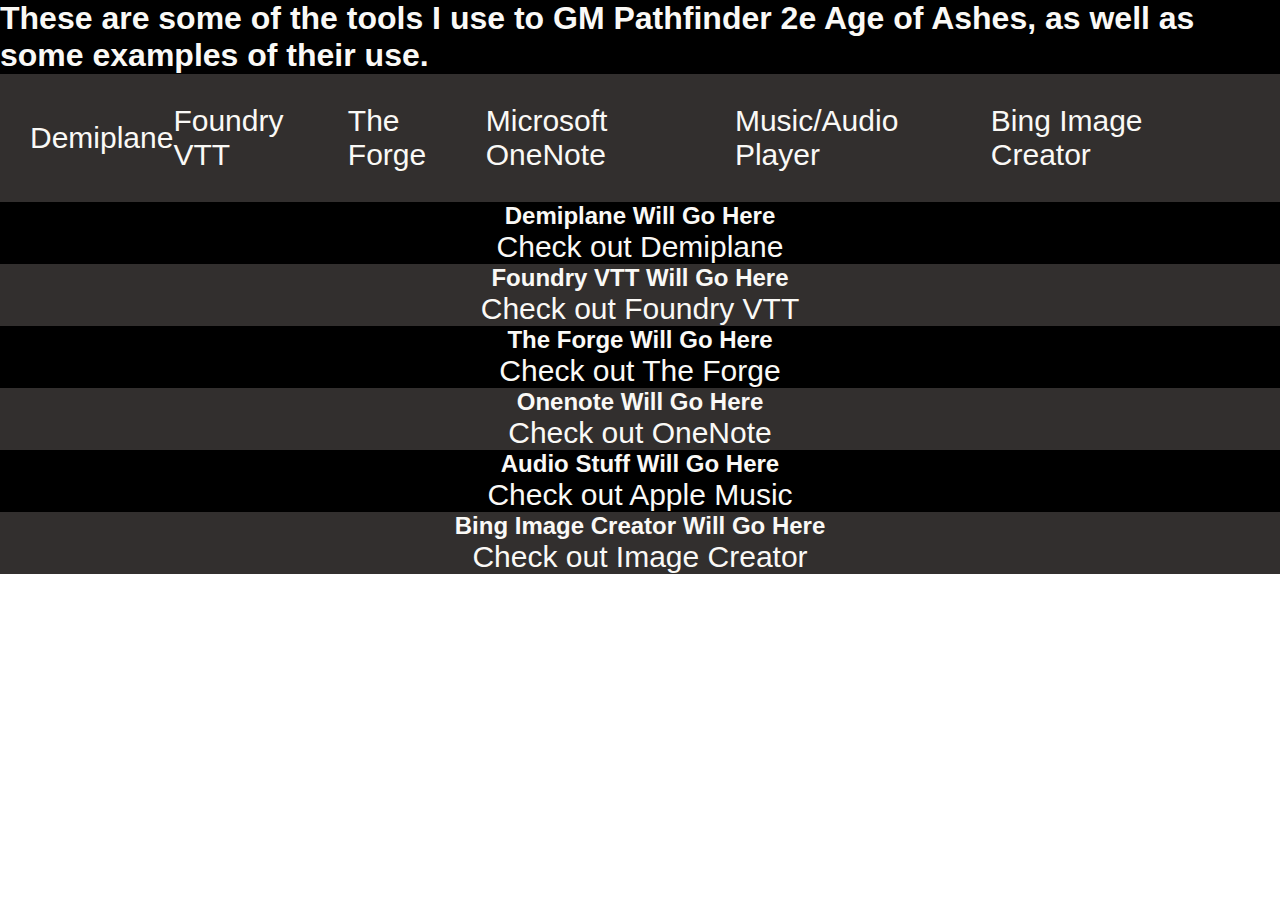
==== tools/tools.html @ 8d21a745 "Change the directory structure and hrefs" ====
<!DOCTYPE html>
<html lang="en">
    <head>
        <meta charset="UTF-8">
        <meta name="description" content="The tools I use to help GM Pathfinder 2e Age of Ashes.">
        <meta name="viewport" content="width=device-width, initial-scale=1">
        <title>Pathfinder 2e - Gamge Master Tools</title>
        <link rel="stylesheet" href="../css/style.css">
    </head>
    <style>
        * {
            font-family: Arial, Helvetica, sans-serif;
        }
    </style>
    <body>
        <div class="header">
            <h1>These are some of the tools I use to GM Pathfinder 2e Age of Ashes, as well as some examples of their use.</h1>
        </div>
        <div class="nav-bar">
            <ul>
                <li><a href="#">Demiplane</a></li>
                <li><a href="#">Foundry VTT</a></li>
                <li><a href="#">The Forge</a></li>
                <li><a href="#">Microsoft OneNote</a></li>
                <li><a href="#">Music/Audio Player</a></li>
                <li><a href="#">Bing Image Creator</a></li>
            </ul>
        </div>
        <div class="even demiplane-container">
            <h2>Demiplane Will Go Here</h2>
            <a href="https://www.demplane.com" target="_blank">Check out Demiplane</a>
        </div>
        <div class="odd foundry-container">
            <h2>Foundry VTT Will Go Here</h2>
            <a href="https://foundryvtt.com/" target="_blank">Check out Foundry VTT</a>
        </div>
        <div class="even forge-container">
            <h2>The Forge Will Go Here</h2>
            <a href="https://forge-vtt.com/" target="_blank">Check out The Forge</a>
        </div>
        <div class="odd onenote-container">
            <h2>Onenote Will Go Here</h2>
            <a href="https://www.onenote.com/" target="_blank">Check out OneNote</a>
        </div>
        <div class="even audio-container">
            <h2>Audio Stuff Will Go Here</h2>
            <a href="https://www.music.apple.com/" target="_blank">Check out Apple Music</a>
        </div>
        <div class="odd bing-container">
            <h2>Bing Image Creator Will Go Here</h2>
            <a href="https://www.bing.com/create/" target="_blank">Check out Image Creator</a>
        </div>
    </body>
</html>
---- css/style.css ----
* {
    color: #FAF9F6;
    font-family: Lancelot;
    margin: 0;
    padding: 0;
}

.header {
    display: flex;
    background-color: black;
    padding: 0;
    margin: 0;
    justify-content: center;
    align-items: center;
}

.even {
    display: flex;
    flex-direction: column;
    background-color: black;
    align-items: center;
    justify-content: center;
}

.odd {
    display: flex;
    flex-direction: column;
    background-color: #322F2E;
    align-items: center;
    justify-content: center;
}

.header-image img {
    padding: 0;
    margin: 0;
    width: 600px;
}

.summary-container {
    margin: 0;
    padding: 0;
    display: flex;
    align-items: center;
    justify-content: center;
    background-color: #322F2E;
}

.summary-subcontainer {
    width: 600px;
    display: flex;
    flex-wrap: wrap;
    padding: 32px;
}

.summary {
    color: #FAF9F6;
    font-size: 42px;
    text-align: center;
}

.nav-bar {
    background-color: #322F2E;
}

.nav-bar ul {
    display: flex;
    align-items: center;
    justify-content: space-evenly;
    list-style: none;
    padding: 30px;
}

a {
    text-decoration: none;
    font-size: 30px;
    color: #FAF9F6
}

.character-container {
    display: flex;
    background-color: black;
    padding: 30px;
    align-items: center;
    justify-content: space-evenly;
}

.caunt {
    display: flex;
    flex-direction: column;
    align-items: center;
    justify-content: center;
}

.caunt-image img {
    display: flex;
    width: 300;
    height: auto;
    align-items: center;
    justify-content: center;
}

.lev {
    display: flex;
    flex-direction: column;
    align-items: center;
    justify-content: center;
}

.lev-image img {
    display: flex;
    width: 300px;
    height: auto;
    align-items: center;
    justify-content: center;
}

.pyotr {
    display: flex;
    flex-direction: column;
    align-items: center;
    justify-content: center;
}

.pyotr-image img {
    display: flex;
    width: 300px;
    height: auto;
    align-items: center;
    justify-content: center;
}

.subsection {
    display: flex;
    align-items: center;
    justify-content: center;
    background-color: #322F2E;
    margin: 0;
    padding: 40px;
}

.sub-text {
    display: flex;
    align-items: center;
    justify-content: center;
    width: 900px;
}

.sub-text p {
    font-size: 42px;
}

.footer {
    display: flex;
    align-items: center;
    justify-content: center;
    background-color: black;
}

.footer p {
    font-size: 20px;
    margin: 0;
    padding: 20px;
}
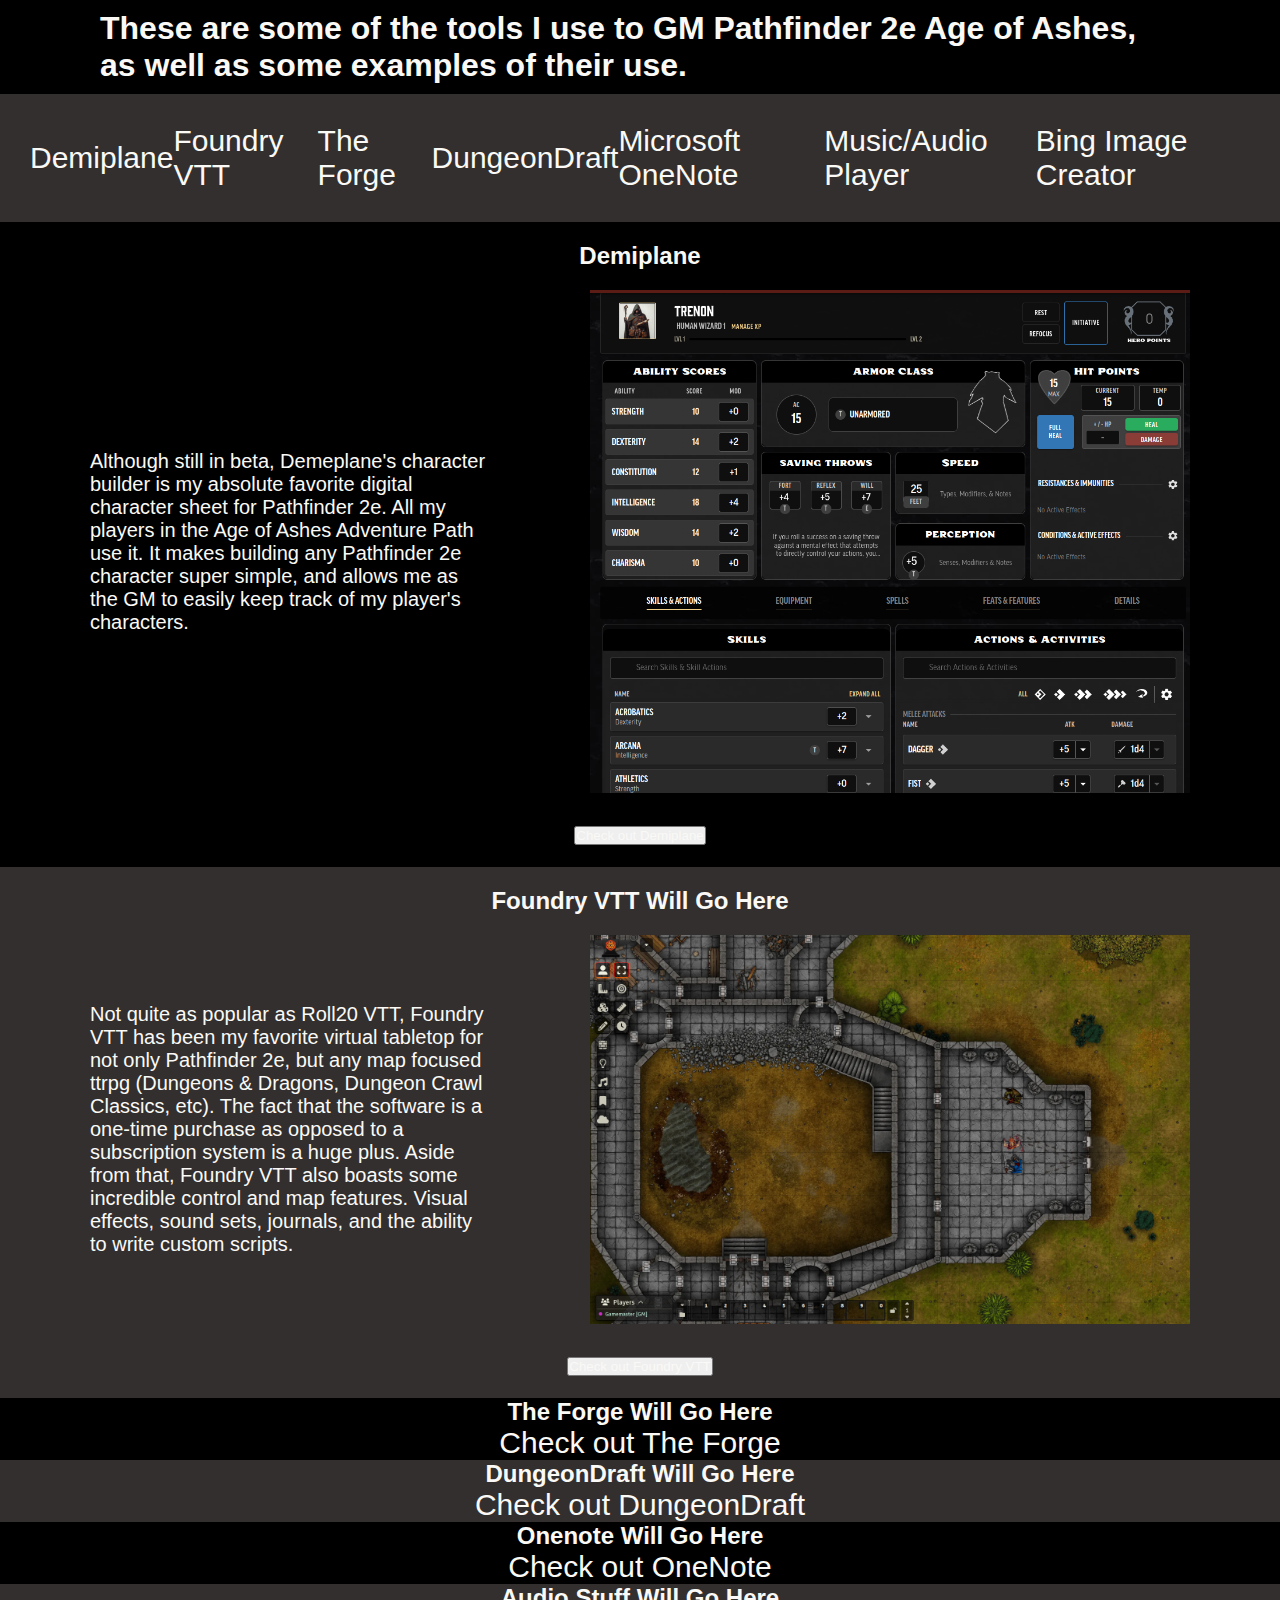
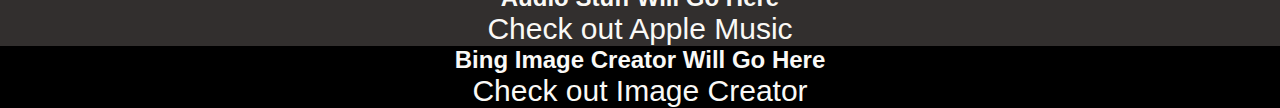
==== commit 1f8e0421: "Add new content to tools.html" ====
--- a/tools/tools.html
+++ b/tools/tools.html
@@ -5,48 +5,83 @@
         <meta name="description" content="The tools I use to help GM Pathfinder 2e Age of Ashes.">
         <meta name="viewport" content="width=device-width, initial-scale=1">
         <title>Pathfinder 2e - Gamge Master Tools</title>
+        <link href="https://cdn.jsdelivr.net/npm/bootstrap@5.3.2/dist/css/bootstrap.min.css" rel="stylesheet" integrity="sha384-T3c6CoIi6uLrA9TneNEoa7RxnatzjcDSCmG1MXxSR1GAsXEV/Dwwykc2MPK8M2HN" crossorigin="anonymous">
         <link rel="stylesheet" href="../css/style.css">
     </head>
     <style>
         * {
             font-family: Arial, Helvetica, sans-serif;
         }
+
+        p {
+            font-size: 20px;
+        }
     </style>
     <body>
         <div class="header">
-            <h1>These are some of the tools I use to GM Pathfinder 2e Age of Ashes, as well as some examples of their use.</h1>
+            <div class="tools-header">
+                <h1>These are some of the tools I use to GM Pathfinder 2e Age of Ashes, as well as some examples of their use.</h1>
+            </div>
         </div>
         <div class="nav-bar">
             <ul>
-                <li><a href="#">Demiplane</a></li>
-                <li><a href="#">Foundry VTT</a></li>
-                <li><a href="#">The Forge</a></li>
-                <li><a href="#">Microsoft OneNote</a></li>
-                <li><a href="#">Music/Audio Player</a></li>
-                <li><a href="#">Bing Image Creator</a></li>
+                <li><a href="#demiplane">Demiplane</a></li>
+                <li><a href="#foundry">Foundry VTT</a></li>
+                <li><a href="#forge">The Forge</a></li>
+                <li><a href="#dungeondraft">DungeonDraft</a></li>
+                <li><a href="#onenote">Microsoft OneNote</a></li>
+                <li><a href="#audio">Music/Audio Player</a></li>
+                <li><a href="#bing">Bing Image Creator</a></li>
             </ul>
         </div>
-        <div class="even demiplane-container">
-            <h2>Demiplane Will Go Here</h2>
-            <a href="https://www.demplane.com" target="_blank">Check out Demiplane</a>
+        <div id="demiplane" class="even demiplane-container">
+            <h2>Demiplane</h2>
+            <div class="demiplane-content">
+                <div class="demiplane-text">
+                    <p>
+                        Although still in beta, Demeplane's character builder is my absolute favorite
+                        digital character sheet for Pathfinder 2e. All my players in the Age of Ashes
+                        Adventure Path use it. It makes building any Pathfinder 2e character super simple,
+                        and allows me as the GM to easily keep track of my player's characters.
+                    </p>
+                </div>
+                <img src="images/demplane-character-sheet.png" alt="a screenshot of the demiplane character sheet">
+            </div>
+            <a href="https://app.demiplane.com/home"><button class="btn btn-primary" type="button">Check out Demiplane</button></a>
         </div>
-        <div class="odd foundry-container">
+        <div id="foundry" class="odd foundry-container">
             <h2>Foundry VTT Will Go Here</h2>
-            <a href="https://foundryvtt.com/" target="_blank">Check out Foundry VTT</a>
+            <div class="foundry-content">
+                <div class="foundry-text">
+                    <p>
+                        Not quite as popular as Roll20 VTT, Foundry VTT has been my favorite virtual tabletop for not only
+                        Pathfinder 2e, but any map focused ttrpg (Dungeons & Dragons, Dungeon Crawl Classics, etc). The fact
+                        that the software is a one-time purchase as opposed to a subscription system is a huge plus. Aside from
+                        that, Foundry VTT also boasts some incredible control and map features. Visual effects, sound sets,
+                        journals, and the ability to write custom scripts.
+                    </p>
+                </div>
+                <img src="images/foundry-vtt.png" alt="a screenshot of foundry vtt">
+            </div>
+            <a href="https://foundryvtt.com/"><button class="btn btn-primary" type="button">Check out Foundry VTT</button></a>
         </div>
-        <div class="even forge-container">
+        <div id="forge" class="even forge-container">
             <h2>The Forge Will Go Here</h2>
             <a href="https://forge-vtt.com/" target="_blank">Check out The Forge</a>
         </div>
-        <div class="odd onenote-container">
+        <div id="dungeondraft" class="odd dungeondraft-container">
+            <h2>DungeonDraft Will Go Here</h2>
+            <a href="#" target="_blank">Check out DungeonDraft</a>
+        </div>
+        <div id="onenote" class="even onenote-container">
             <h2>Onenote Will Go Here</h2>
             <a href="https://www.onenote.com/" target="_blank">Check out OneNote</a>
         </div>
-        <div class="even audio-container">
+        <div class="odd audio-container">
             <h2>Audio Stuff Will Go Here</h2>
             <a href="https://www.music.apple.com/" target="_blank">Check out Apple Music</a>
         </div>
-        <div class="odd bing-container">
+        <div id="bing" class="even bing-container">
             <h2>Bing Image Creator Will Go Here</h2>
             <a href="https://www.bing.com/create/" target="_blank">Check out Image Creator</a>
         </div>
--- a/css/style.css
+++ b/css/style.css
@@ -5,11 +5,13 @@
     padding: 0;
 }
 
+body {
+    background-color: black;
+}
+
 .header {
     display: flex;
     background-color: black;
-    padding: 0;
-    margin: 0;
     justify-content: center;
     align-items: center;
 }
@@ -161,3 +163,56 @@
     margin: 0;
     padding: 20px;
 }
+
+.tools-header {
+    display: flex;
+    padding: 10px 100px;
+}
+
+.demiplane-content {
+    display: flex;
+    align-items: center;
+    justify-content: space-between;
+    gap: 100px;
+    padding: 20px;
+}
+
+.demiplane-text {
+    display: flex;
+    align-items: center;
+    justify-content: flex-start;
+    width: 400px;
+}
+
+.demiplane-container {
+    display: flex;
+    padding: 20px;
+}
+
+.demiplane-container img {
+    width: 600px;
+}
+
+.foundry-content {
+    display: flex;
+    align-items: center;
+    justify-content: space-between;
+    gap: 100px;
+    padding: 20px;
+}
+
+.foundry-text {
+    display: flex;
+    align-items: center;
+    justify-content: flex-start;
+    width: 400px;
+}
+
+.foundry-container {
+    display: flex;
+    padding: 20px;
+}
+
+.foundry-container img {
+    width: 600px;
+}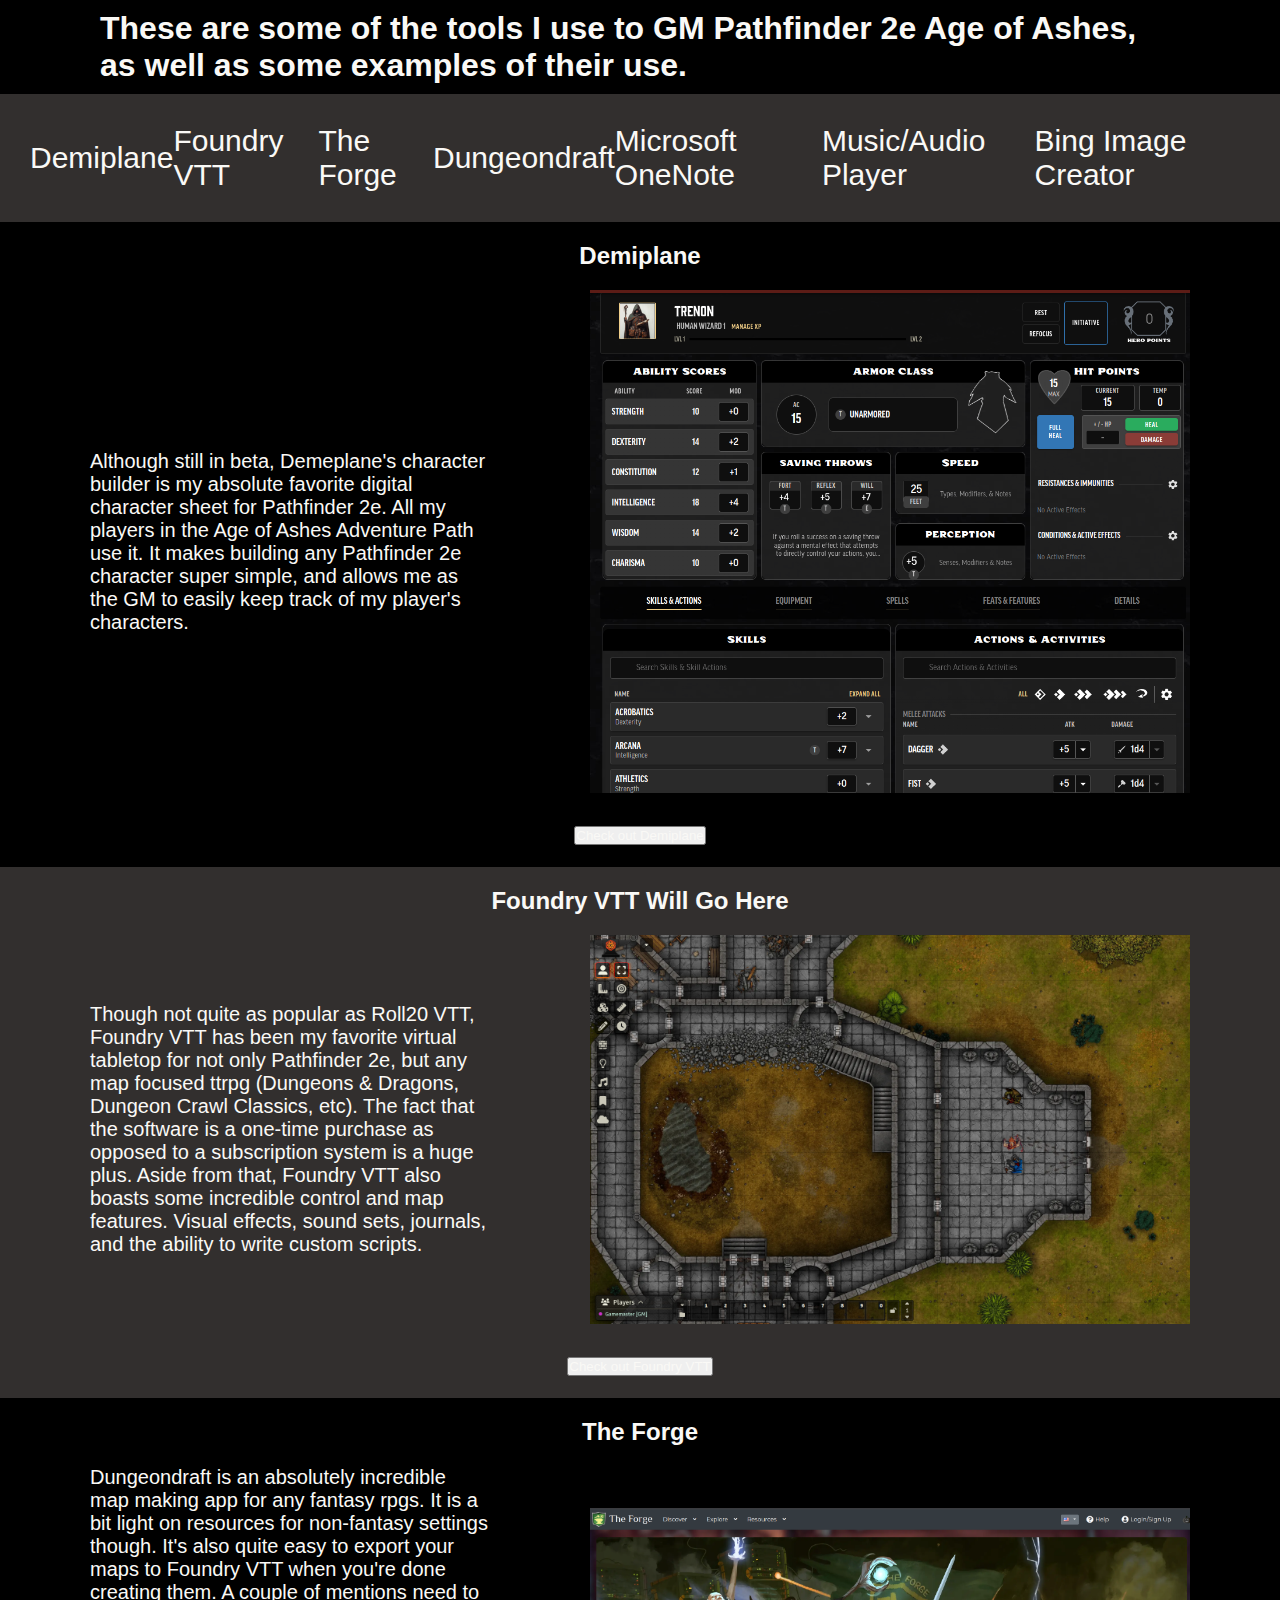
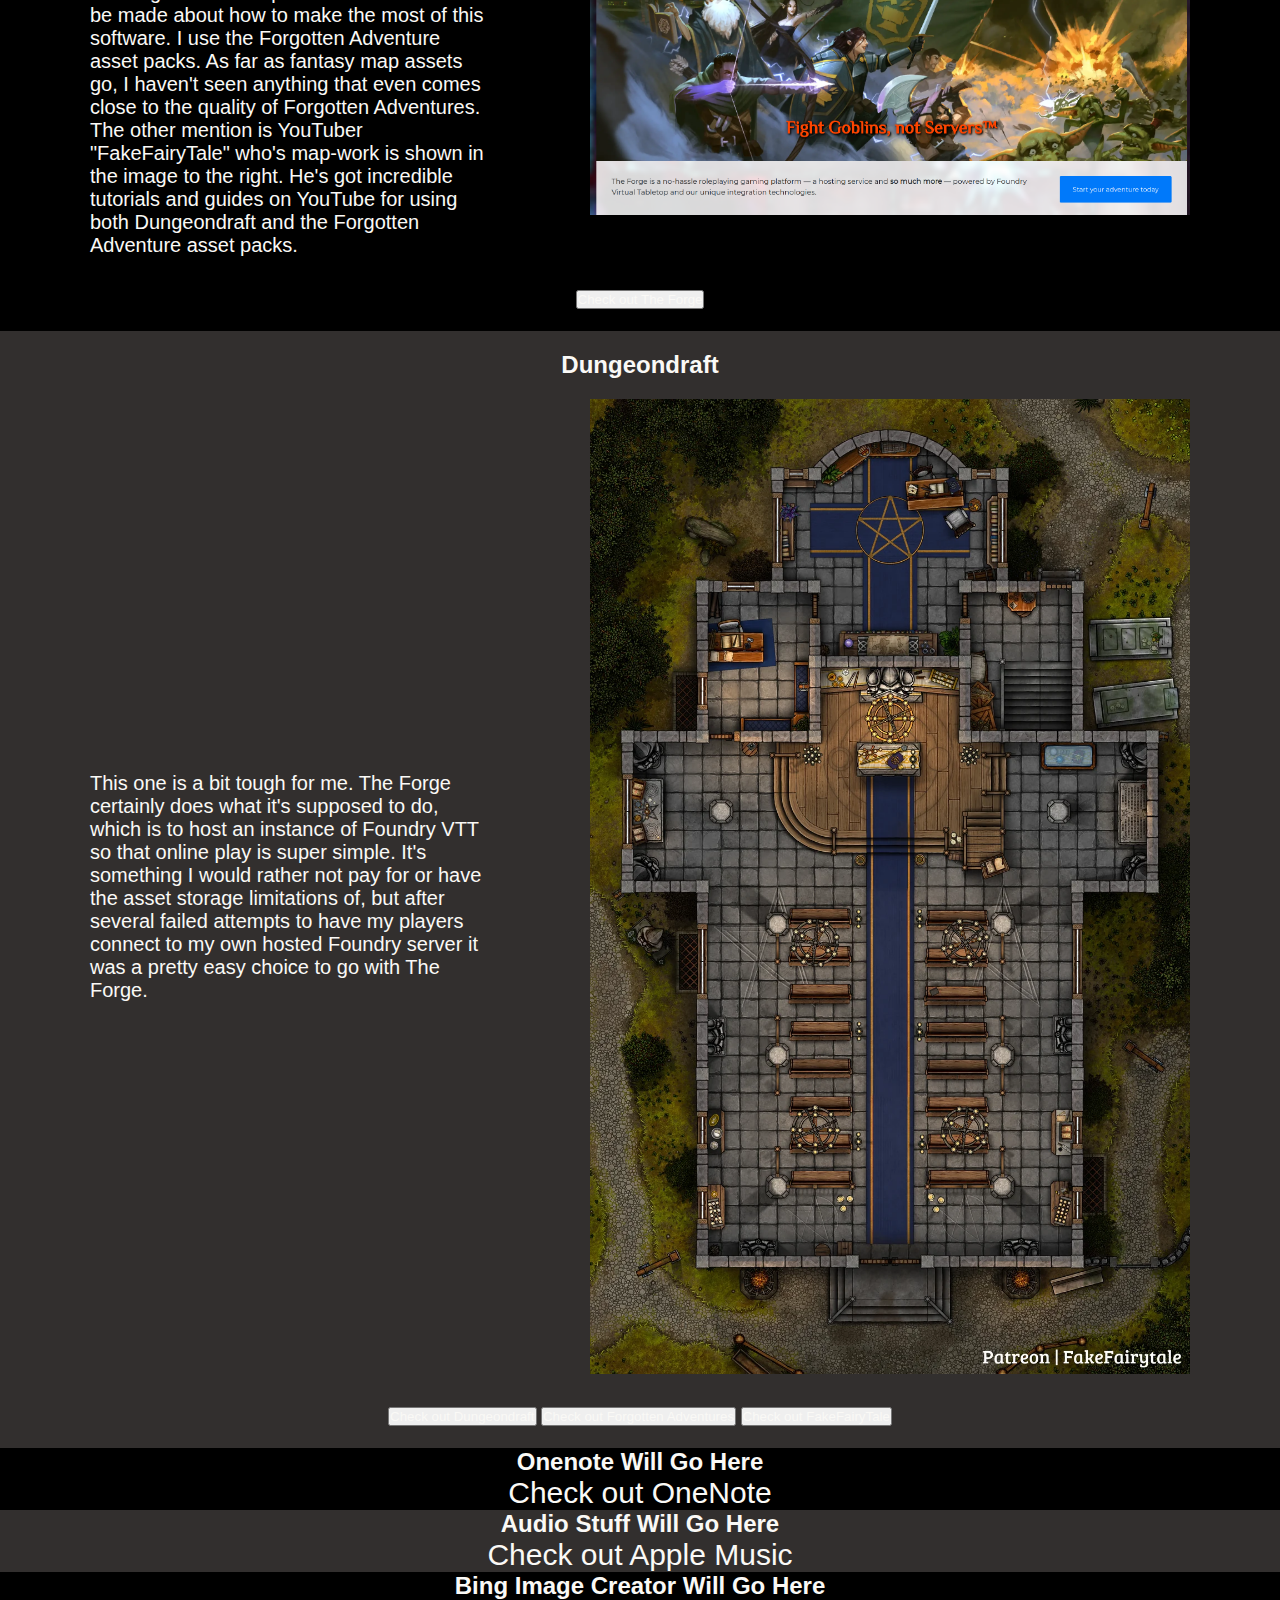
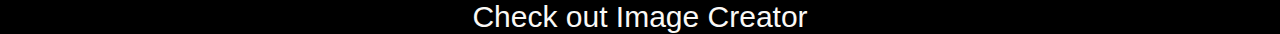
==== commit dc981f51: "Add more content to tools.html" ====
--- a/tools/tools.html
+++ b/tools/tools.html
@@ -28,7 +28,7 @@
                 <li><a href="#demiplane">Demiplane</a></li>
                 <li><a href="#foundry">Foundry VTT</a></li>
                 <li><a href="#forge">The Forge</a></li>
-                <li><a href="#dungeondraft">DungeonDraft</a></li>
+                <li><a href="#dungeondraft">Dungeondraft</a></li>
                 <li><a href="#onenote">Microsoft OneNote</a></li>
                 <li><a href="#audio">Music/Audio Player</a></li>
                 <li><a href="#bing">Bing Image Creator</a></li>
@@ -47,14 +47,14 @@
                 </div>
                 <img src="images/demplane-character-sheet.png" alt="a screenshot of the demiplane character sheet">
             </div>
-            <a href="https://app.demiplane.com/home"><button class="btn btn-primary" type="button">Check out Demiplane</button></a>
+            <a href="https://app.demiplane.com/home" target="_blank"><button class="btn btn-primary" type="button">Check out Demiplane</button></a>
         </div>
         <div id="foundry" class="odd foundry-container">
             <h2>Foundry VTT Will Go Here</h2>
             <div class="foundry-content">
                 <div class="foundry-text">
                     <p>
-                        Not quite as popular as Roll20 VTT, Foundry VTT has been my favorite virtual tabletop for not only
+                        Though not quite as popular as Roll20 VTT, Foundry VTT has been my favorite virtual tabletop for not only
                         Pathfinder 2e, but any map focused ttrpg (Dungeons & Dragons, Dungeon Crawl Classics, etc). The fact
                         that the software is a one-time purchase as opposed to a subscription system is a huge plus. Aside from
                         that, Foundry VTT also boasts some incredible control and map features. Visual effects, sound sets,
@@ -63,15 +63,50 @@
                 </div>
                 <img src="images/foundry-vtt.png" alt="a screenshot of foundry vtt">
             </div>
-            <a href="https://foundryvtt.com/"><button class="btn btn-primary" type="button">Check out Foundry VTT</button></a>
+            <a href="https://foundryvtt.com/" target="_blank"><button class="btn btn-primary" type="button">Check out Foundry VTT</button></a>
         </div>
         <div id="forge" class="even forge-container">
-            <h2>The Forge Will Go Here</h2>
-            <a href="https://forge-vtt.com/" target="_blank">Check out The Forge</a>
+            <h2>The Forge</h2>
+            <div class="forge-content">
+                <div class="forge-text">
+                    <p>
+                        Dungeondraft is an absolutely incredible map making app for any fantasy rpgs. It is a bit light on
+                        resources for non-fantasy settings though. It's also quite easy to export your maps to Foundry VTT when
+                        you're done creating them.
+                        
+                        A couple of mentions need to be made about how to make the most of this
+                        software. I use the Forgotten Adventure asset packs. As far as fantasy map assets go, I haven't seen
+                        anything that even comes close to the quality of Forgotten Adventures.
+
+                        The other mention is YouTuber "FakeFairyTale" who's map-work is shown in the image to the right.
+                        He's got incredible tutorials and guides on YouTube for using both Dungeondraft and the Forgotten Adventure
+                        asset packs.
+                    </p>
+                </div>
+                <img src="images/the-forge.png" alt="a screenshot of the forge">
+            </div>
+            <a href="https://forge-vtt.com/" target="_blank"><button class="btn btn-primary" type="button">Check out The Forge</button></a>
+        </div>
         </div>
         <div id="dungeondraft" class="odd dungeondraft-container">
-            <h2>DungeonDraft Will Go Here</h2>
-            <a href="#" target="_blank">Check out DungeonDraft</a>
+            <h2>Dungeondraft</h2>
+            <div class="dungeondraft-content">
+                <div class="dungeondraft-text">
+                    <p>
+                        This one is a bit tough for me. The Forge certainly does what it's supposed to do,
+                        which is to host an instance of Foundry VTT so that online play is super simple.
+                        It's something I would rather not pay for or have the asset storage limitations of,
+                        but after several failed attempts to have my players connect to my own hosted Foundry server
+                        it was a pretty easy choice to go with The Forge.
+                    </p>
+                </div>
+                <img src="images/fakefairytale-church-map.webp" alt="an rpg map of a church created by YouTuber FakeFairyTale">
+            </div>
+            <div class="dungeondraft-buttons">
+                <a href="https://dungeondraft.net/" target="_blank"><button class="btn btn-primary" type="button">Check out Dungeondraft</button></a>
+                <a href="https://www.forgotten-adventures.net/" target="_blank"><button class="btn btn-primary" type="button">Check out Forgotten Adventures</button></a>
+                <a href="https://www.youtube.com/@fakefairytale05" target="_blank"><button class="btn btn-primary" type="button">Check out FakeFairyTale</button></a>
+            </div>
         </div>
         <div id="onenote" class="even onenote-container">
             <h2>Onenote Will Go Here</h2>
--- a/css/style.css
+++ b/css/style.css
@@ -215,4 +215,52 @@
 
 .foundry-container img {
     width: 600px;
+}
+
+.forge-content {
+    display: flex;
+    align-items: center;
+    justify-content: space-between;
+    gap: 100px;
+    padding: 20px;
+}
+
+.forge-text {
+    display: flex;
+    align-items: center;
+    justify-content: flex-start;
+    width: 400px;
+}
+
+.forge-container {
+    display: flex;
+    padding: 20px;
+}
+
+.forge-container img {
+    width: 600px;
+}
+
+.dungeondraft-content {
+    display: flex;
+    align-items: center;
+    justify-content: space-between;
+    gap: 100px;
+    padding: 20px;
+}
+
+.dungeondraft-text {
+    display: flex;
+    align-items: center;
+    justify-content: flex-start;
+    width: 400px;
+}
+
+.dungeondraft-container {
+    display: flex;
+    padding: 20px;
+}
+
+.dungeondraft-container img {
+    width: 600px;
 }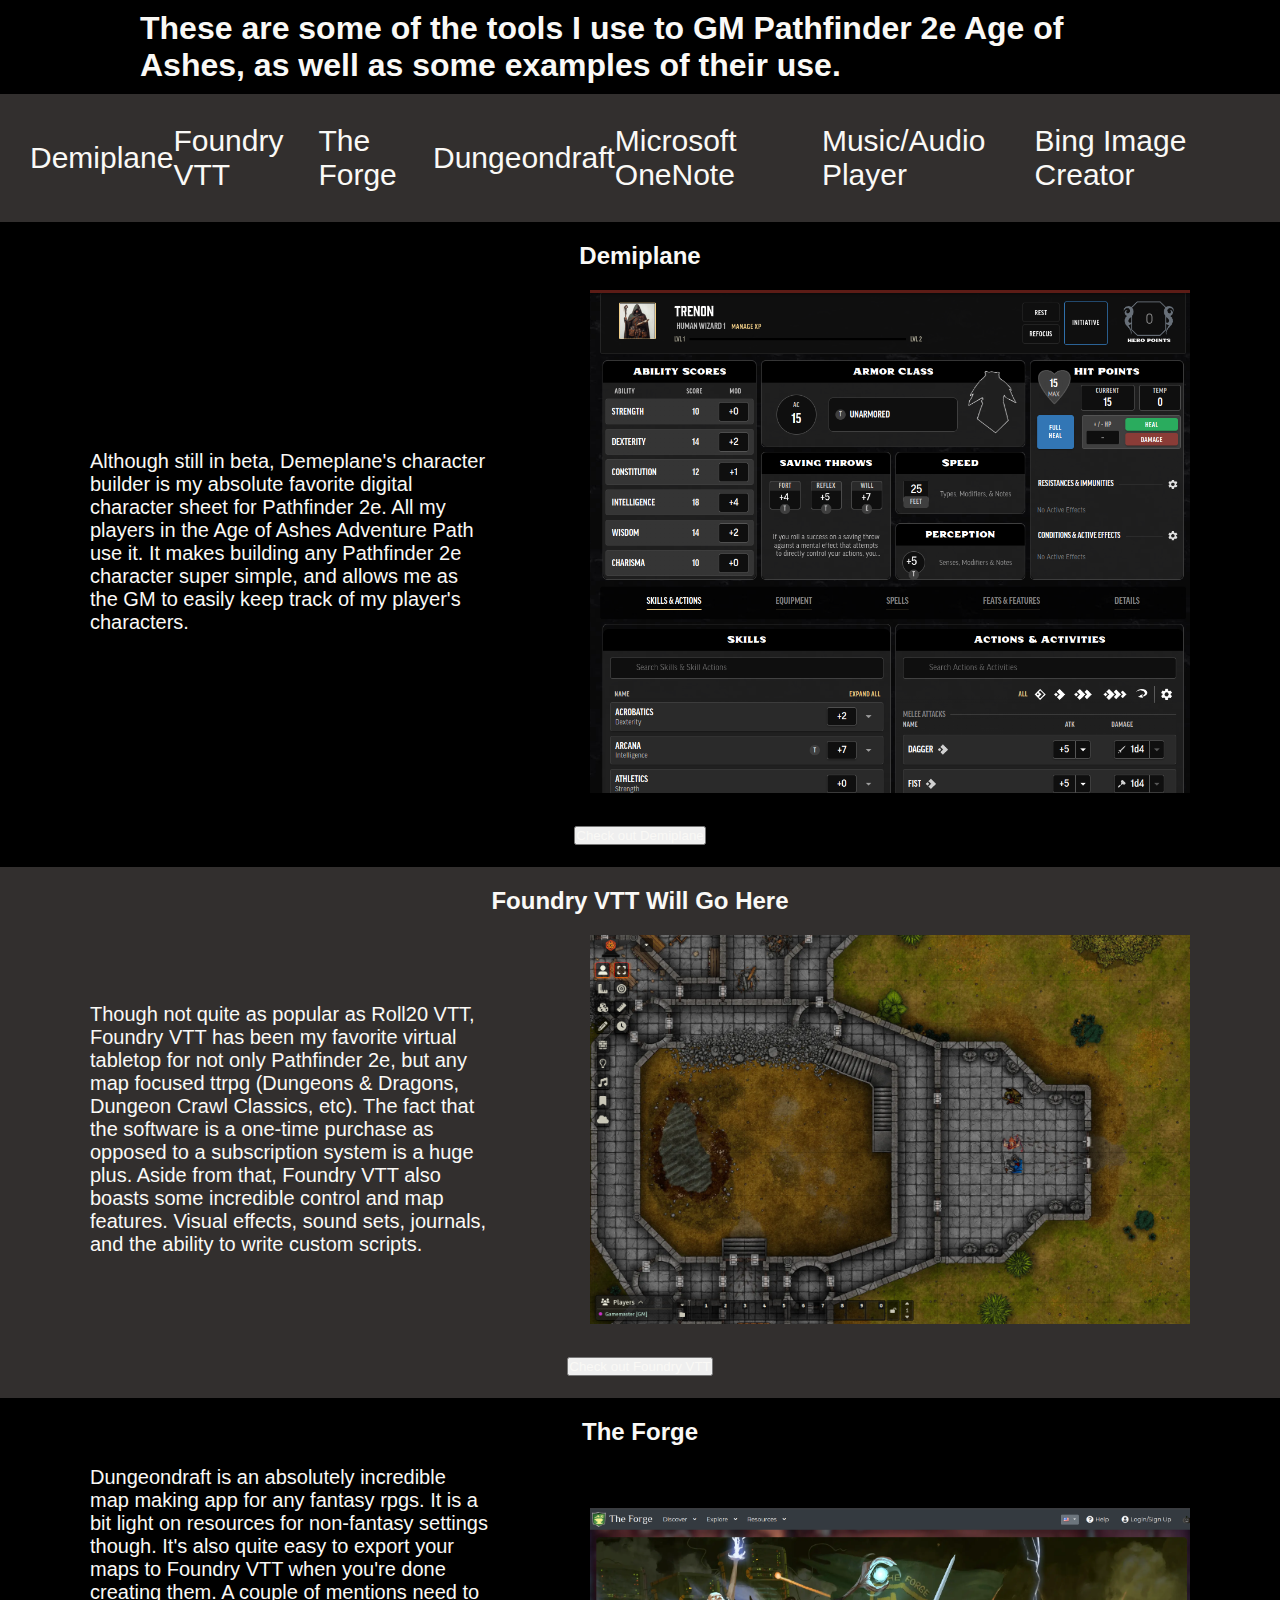
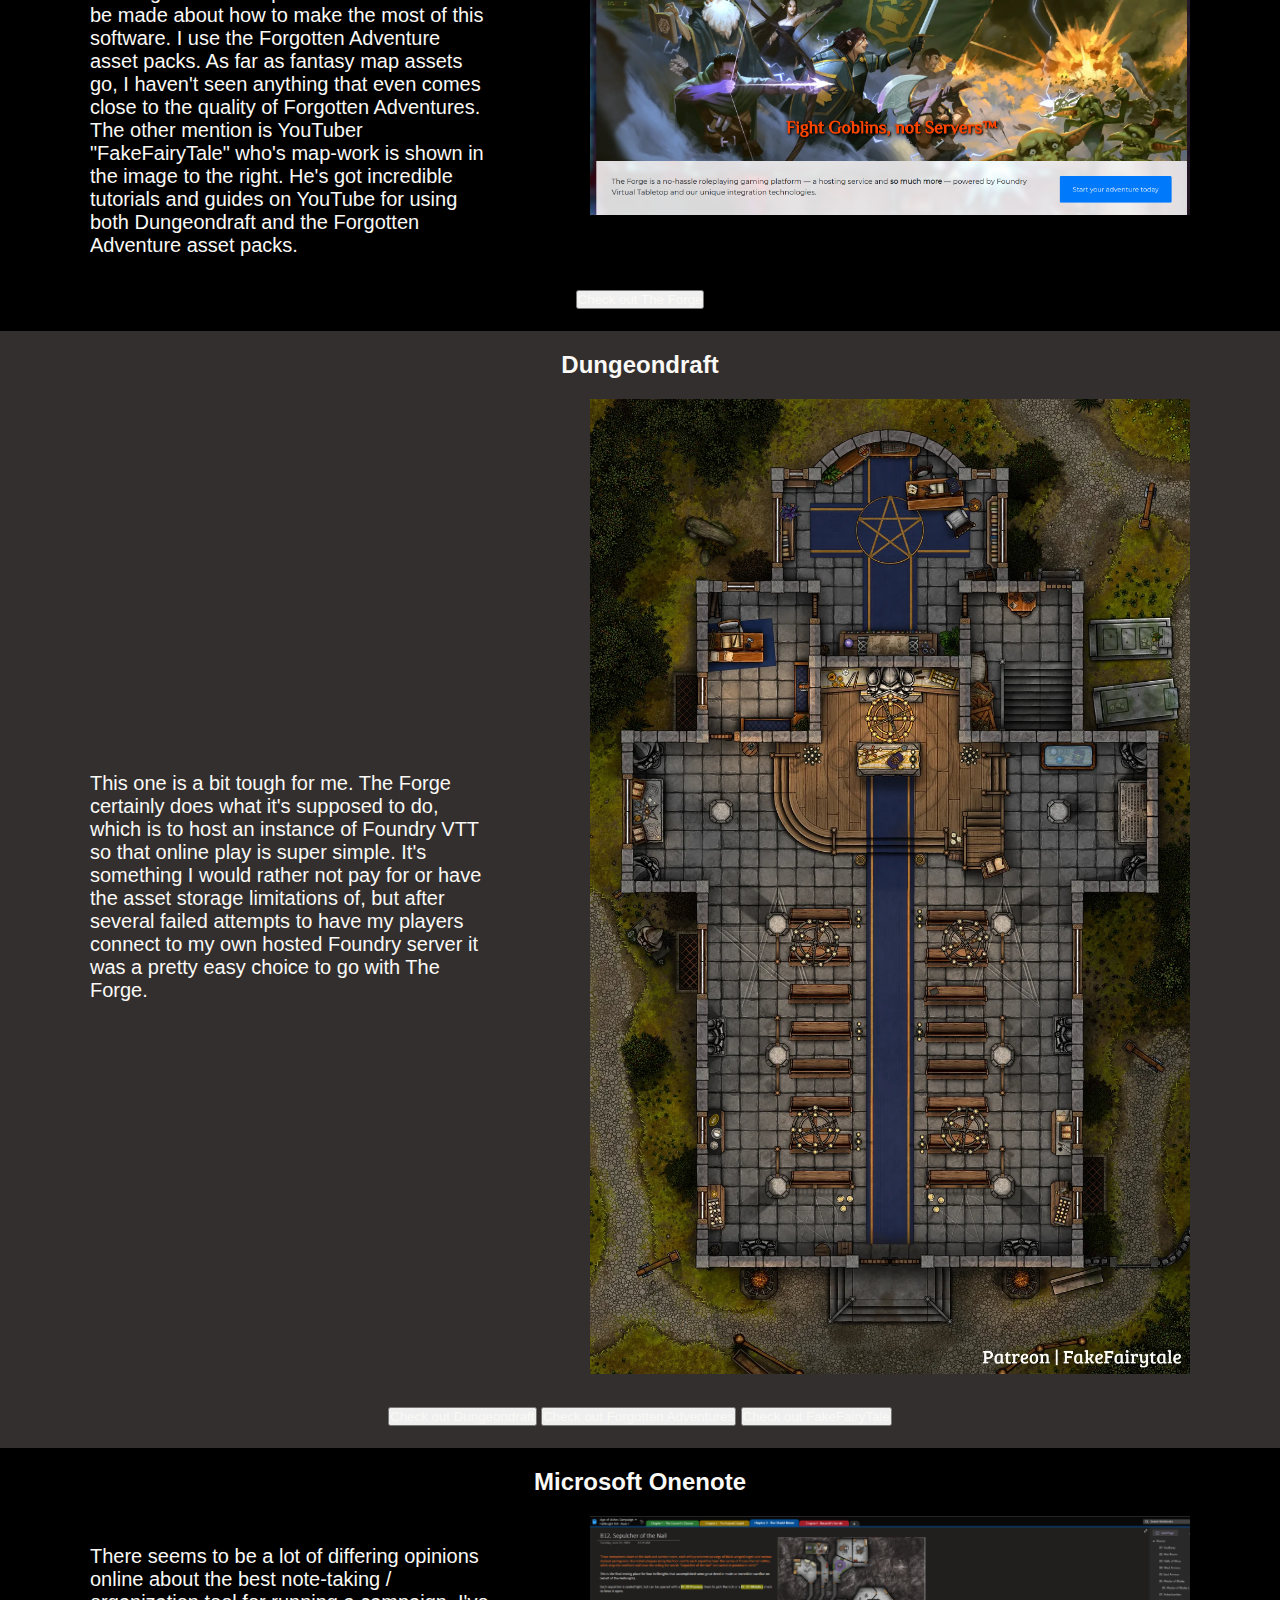
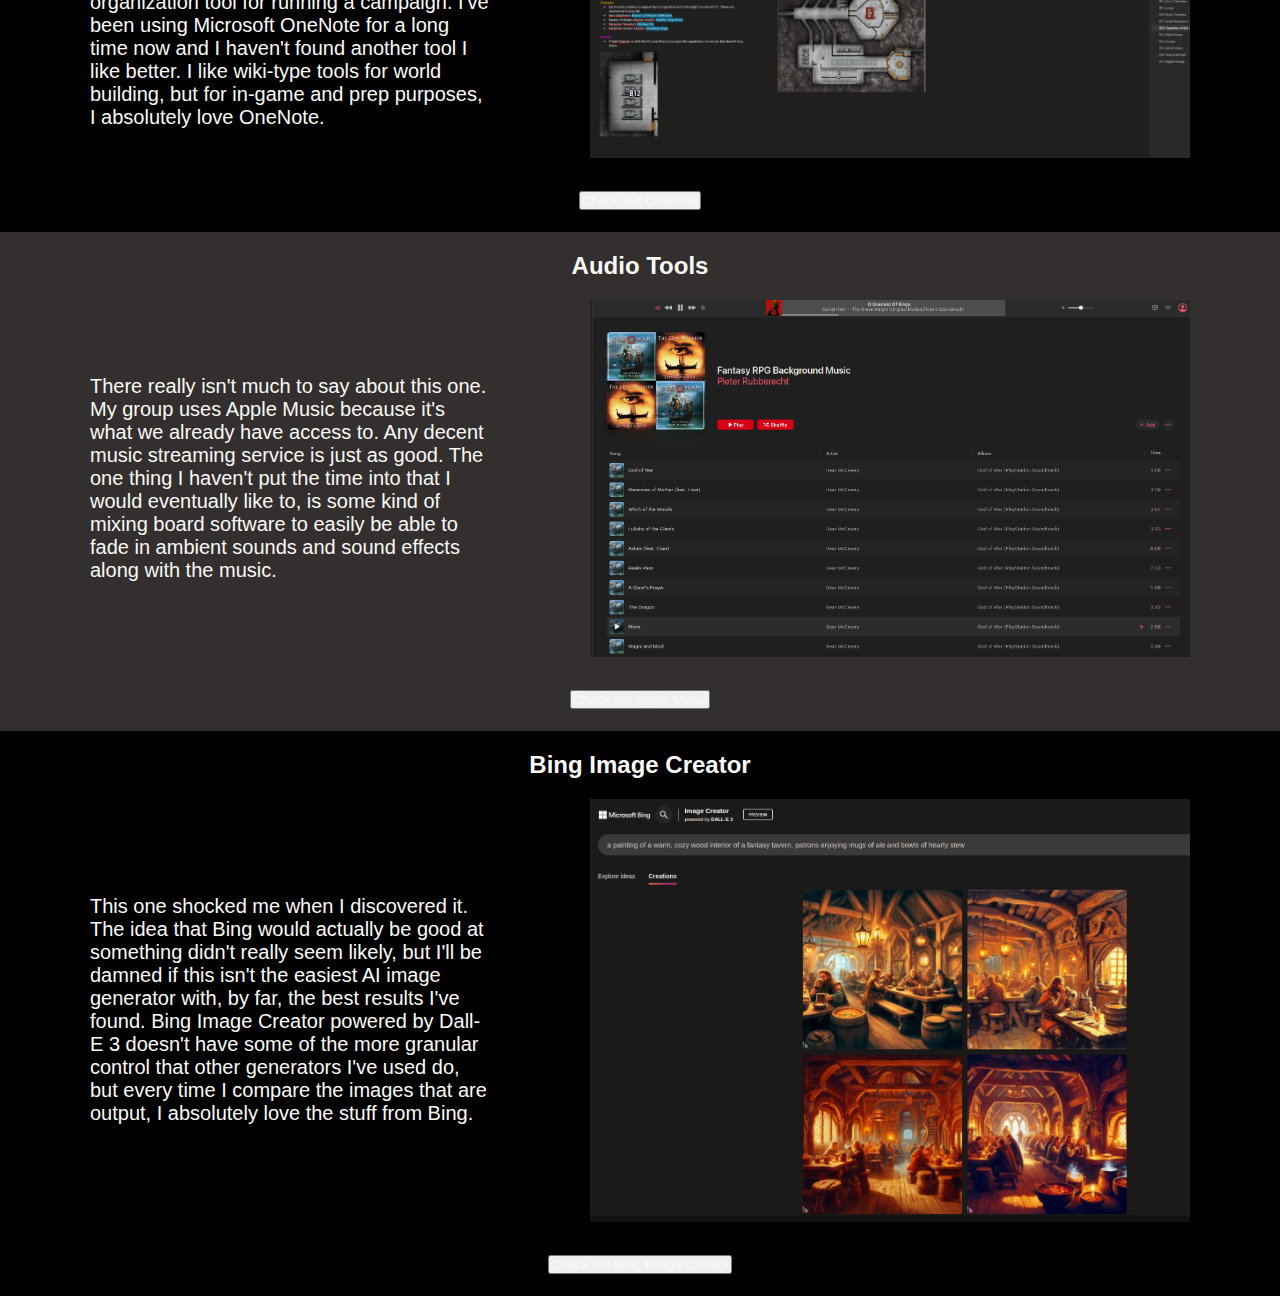
==== commit 7bc7b41b: "Finish adding tools.html content and clean up code" ====
--- a/tools/tools.html
+++ b/tools/tools.html
@@ -5,14 +5,11 @@
         <meta name="description" content="The tools I use to help GM Pathfinder 2e Age of Ashes.">
         <meta name="viewport" content="width=device-width, initial-scale=1">
         <title>Pathfinder 2e - Gamge Master Tools</title>
+        <link rel="icon" type="image/x-icon" href="../images/favicon.ico">
         <link href="https://cdn.jsdelivr.net/npm/bootstrap@5.3.2/dist/css/bootstrap.min.css" rel="stylesheet" integrity="sha384-T3c6CoIi6uLrA9TneNEoa7RxnatzjcDSCmG1MXxSR1GAsXEV/Dwwykc2MPK8M2HN" crossorigin="anonymous">
         <link rel="stylesheet" href="../css/style.css">
     </head>
     <style>
-        * {
-            font-family: Arial, Helvetica, sans-serif;
-        }
-
         p {
             font-size: 20px;
         }
@@ -34,10 +31,10 @@
                 <li><a href="#bing">Bing Image Creator</a></li>
             </ul>
         </div>
-        <div id="demiplane" class="even demiplane-container">
+        <div id="demiplane" class="even demiplane-container tool-container">
             <h2>Demiplane</h2>
-            <div class="demiplane-content">
-                <div class="demiplane-text">
+            <div class="demiplane-content tool-content">
+                <div class="demiplane-text tool-text">
                     <p>
                         Although still in beta, Demeplane's character builder is my absolute favorite
                         digital character sheet for Pathfinder 2e. All my players in the Age of Ashes
@@ -49,10 +46,10 @@
             </div>
             <a href="https://app.demiplane.com/home" target="_blank"><button class="btn btn-primary" type="button">Check out Demiplane</button></a>
         </div>
-        <div id="foundry" class="odd foundry-container">
+        <div id="foundry" class="odd foundry-container tool-container">
             <h2>Foundry VTT Will Go Here</h2>
-            <div class="foundry-content">
-                <div class="foundry-text">
+            <div class="foundry-content tool-content">
+                <div class="foundry-text tool-text">
                     <p>
                         Though not quite as popular as Roll20 VTT, Foundry VTT has been my favorite virtual tabletop for not only
                         Pathfinder 2e, but any map focused ttrpg (Dungeons & Dragons, Dungeon Crawl Classics, etc). The fact
@@ -65,10 +62,10 @@
             </div>
             <a href="https://foundryvtt.com/" target="_blank"><button class="btn btn-primary" type="button">Check out Foundry VTT</button></a>
         </div>
-        <div id="forge" class="even forge-container">
+        <div id="forge" class="even forge-container tool-container">
             <h2>The Forge</h2>
-            <div class="forge-content">
-                <div class="forge-text">
+            <div class="forge-content tool-content">
+                <div class="forge-text tool-text">
                     <p>
                         Dungeondraft is an absolutely incredible map making app for any fantasy rpgs. It is a bit light on
                         resources for non-fantasy settings though. It's also quite easy to export your maps to Foundry VTT when
@@ -88,10 +85,10 @@
             <a href="https://forge-vtt.com/" target="_blank"><button class="btn btn-primary" type="button">Check out The Forge</button></a>
         </div>
         </div>
-        <div id="dungeondraft" class="odd dungeondraft-container">
+        <div id="dungeondraft" class="odd dungeondraft-container tool-container">
             <h2>Dungeondraft</h2>
-            <div class="dungeondraft-content">
-                <div class="dungeondraft-text">
+            <div class="dungeondraft-content tool-content">
+                <div class="dungeondraft-text tool-text">
                     <p>
                         This one is a bit tough for me. The Forge certainly does what it's supposed to do,
                         which is to host an instance of Foundry VTT so that online play is super simple.
@@ -108,17 +105,51 @@
                 <a href="https://www.youtube.com/@fakefairytale05" target="_blank"><button class="btn btn-primary" type="button">Check out FakeFairyTale</button></a>
             </div>
         </div>
-        <div id="onenote" class="even onenote-container">
-            <h2>Onenote Will Go Here</h2>
-            <a href="https://www.onenote.com/" target="_blank">Check out OneNote</a>
+        <div id="onenote" class="even onenote-container tool-container">
+            <h2>Microsoft Onenote</h2>
+            <div class="onenote-content tool-content">
+                <div class="onenote-text tool-text">
+                    <p>
+                        There seems to be a lot of differing opinions online about the best note-taking / organization
+                        tool for running a campaign. I've been using Microsoft OneNote for a long time now and I haven't
+                        found another tool I like better. I like wiki-type tools for world building, but for in-game and prep
+                        purposes, I absolutely love OneNote.
+                    </p>
+                </div>
+                <img src="images/onenote-age-of-ashes.png" alt="a screenshot of age of ashes prep notes in onenote">
+            </div>
+            <a href="https://www.onenote.com" target="_blank"><button class="btn btn-primary" type="button">Check out OneNote</button></a>
         </div>
-        <div class="odd audio-container">
-            <h2>Audio Stuff Will Go Here</h2>
-            <a href="https://www.music.apple.com/" target="_blank">Check out Apple Music</a>
+        <div class="odd audio-container tool-container">
+            <h2>Audio Tools</h2>
+            <div class="audio-content tool-content">
+                <div class="audio-text tool-text">
+                    <p>
+                        There really isn't much to say about this one. My group uses Apple Music because it's what we already
+                        have access to. Any decent music streaming service is just as good. The one thing I haven't put the
+                        time into that I would eventually like to, is some kind of mixing board software to easily be able to
+                        fade in ambient sounds and sound effects along with the music.
+                    </p>
+                </div>
+                <img src="images/apple-music.png" alt="a screenshot of an apple music playlist">
+            </div>
+            <a href="https://www.music.apple.com" target="_blank"><button class="btn btn-primary" type="button">Check out Apple Music</button></a>
         </div>
-        <div id="bing" class="even bing-container">
-            <h2>Bing Image Creator Will Go Here</h2>
-            <a href="https://www.bing.com/create/" target="_blank">Check out Image Creator</a>
+        <div id="bing" class="even bing-container tool-container">
+            <h2>Bing Image Creator</h2>
+            <div class="bing-content tool-content">
+                <div class="bing-text tool-text">
+                    <p>
+                        This one shocked me when I discovered it. The idea that Bing would actually be good at something didn't
+                        really seem likely, but I'll be damned if this isn't the easiest AI image generator with, by far, the best
+                        results I've found. Bing Image Creator powered by Dall-E 3 doesn't have some of the more granular control
+                        that other generators I've used do, but every time I compare the images that are output, I absolutely love
+                        the stuff from Bing.
+                    </p>
+                </div>
+                <img src="images/bing-image-creator-taverns.png" alt="a screenshot of images of taverns created by bing image creator powered by Dall-E 3">
+            </div>
+            <a href="https://www.bing.com/create" target="_blank"><button class="btn btn-primary" type="button">Check out Bing Image Creator</button></a>
         </div>
     </body>
 </html>--- a/css/style.css
+++ b/css/style.css
@@ -1,6 +1,6 @@
 * {
     color: #FAF9F6;
-    font-family: Lancelot;
+    font-family: Arial, Helvetica, sans-serif;
     margin: 0;
     padding: 0;
 }
@@ -86,29 +86,14 @@
     justify-content: space-evenly;
 }
 
-.caunt {
+.character {
     display: flex;
     flex-direction: column;
     align-items: center;
     justify-content: center;
 }
 
-.caunt-image img {
-    display: flex;
-    width: 300;
-    height: auto;
-    align-items: center;
-    justify-content: center;
-}
-
-.lev {
-    display: flex;
-    flex-direction: column;
-    align-items: center;
-    justify-content: center;
-}
-
-.lev-image img {
+.character-image img {
     display: flex;
     width: 300px;
     height: auto;
@@ -116,19 +101,8 @@
     justify-content: center;
 }
 
-.pyotr {
-    display: flex;
-    flex-direction: column;
-    align-items: center;
-    justify-content: center;
-}
-
-.pyotr-image img {
-    display: flex;
-    width: 300px;
-    height: auto;
-    align-items: center;
-    justify-content: center;
+.character-text p {
+    font-family: Lancelot;
 }
 
 .subsection {
@@ -166,10 +140,13 @@
 
 .tools-header {
     display: flex;
-    padding: 10px 100px;
+    padding: 10px 0;
+    align-items: center;
+    justify-content: center;
+    width: 1000px;
 }
 
-.demiplane-content {
+.tool-content {
     display: flex;
     align-items: center;
     justify-content: space-between;
@@ -177,90 +154,18 @@
     padding: 20px;
 }
 
-.demiplane-text {
+.tool-text {
     display: flex;
     align-items: center;
     justify-content: flex-start;
     width: 400px;
 }
 
-.demiplane-container {
+.tool-container {
     display: flex;
     padding: 20px;
 }
 
-.demiplane-container img {
+.tool-container img {
     width: 600px;
 }
-
-.foundry-content {
-    display: flex;
-    align-items: center;
-    justify-content: space-between;
-    gap: 100px;
-    padding: 20px;
-}
-
-.foundry-text {
-    display: flex;
-    align-items: center;
-    justify-content: flex-start;
-    width: 400px;
-}
-
-.foundry-container {
-    display: flex;
-    padding: 20px;
-}
-
-.foundry-container img {
-    width: 600px;
-}
-
-.forge-content {
-    display: flex;
-    align-items: center;
-    justify-content: space-between;
-    gap: 100px;
-    padding: 20px;
-}
-
-.forge-text {
-    display: flex;
-    align-items: center;
-    justify-content: flex-start;
-    width: 400px;
-}
-
-.forge-container {
-    display: flex;
-    padding: 20px;
-}
-
-.forge-container img {
-    width: 600px;
-}
-
-.dungeondraft-content {
-    display: flex;
-    align-items: center;
-    justify-content: space-between;
-    gap: 100px;
-    padding: 20px;
-}
-
-.dungeondraft-text {
-    display: flex;
-    align-items: center;
-    justify-content: flex-start;
-    width: 400px;
-}
-
-.dungeondraft-container {
-    display: flex;
-    padding: 20px;
-}
-
-.dungeondraft-container img {
-    width: 600px;
-}